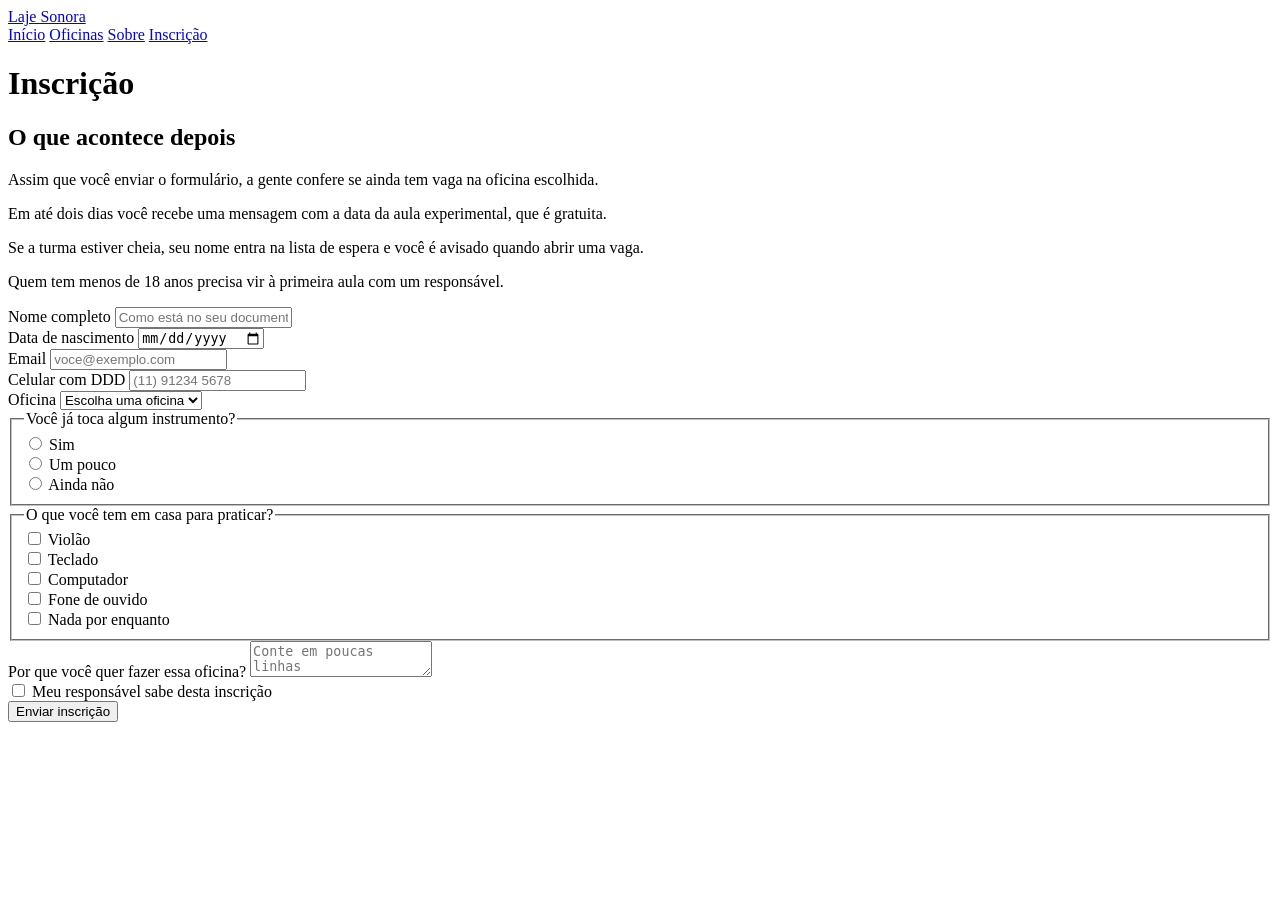
==== inscricao.html @ ee520ac9 "Formulário de inscrição" ====
<!DOCTYPE html>
<html lang="pt-BR">
<head>
  <meta charset="UTF-8">
  <meta name="viewport" content="width=device-width, initial-scale=1.0">
  <title>Laje Sonora | Inscrição</title>
  <link rel="stylesheet" href=".inscricao.css">
</head>
<body>

  <header class="topo">
    <a href="index.html" class="logo">Laje Sonora</a>
    <nav class="menu">
      <a href="index.html">Início</a>
      <a href="oficinas.html">Oficinas</a>
      <a href="sobre.html">Sobre</a>
      <a href="inscricao.html" class="atual">Inscrição</a>
    </nav>
  </header>

  <main class="conteudo">
    <h1 class="titulo-pagina">Inscrição</h1>

    <div class="inscricao">
      <section class="explicacao">
        <h2>O que acontece depois</h2>
        <p>Assim que você enviar o formulário, a gente confere se ainda tem vaga na oficina escolhida.</p>
        <p>Em até dois dias você recebe uma mensagem com a data da aula experimental, que é gratuita.</p>
        <p>Se a turma estiver cheia, seu nome entra na lista de espera e você é avisado quando abrir uma vaga.</p>
        <p class="aviso">Quem tem menos de 18 anos precisa vir à primeira aula com um responsável.</p>
      </section>
    </div>

    <form class="formulario" action="#" method="post">
        <div class="linha">
          <div class="campo">
            <label for="nome">Nome completo</label>
            <input type="text" id="nome" name="nome" placeholder="Como está no seu documento" required>
          </div>

          <div class="campo">
            <label for="nascimento">Data de nascimento</label>
            <input type="date" id="nascimento" name="nascimento" required>
          </div>
        </div>

        <div class="linha">
          <div class="campo">
            <label for="email">Email</label>
            <input type="email" id="email" name="email" placeholder="voce@exemplo.com" required>
          </div>

          <div class="campo">
            <label for="telefone">Celular com DDD</label>
            <input type="tel" id="telefone" name="telefone" placeholder="(11) 91234 5678" required>
          </div>
        </div>

        <div class="campo">
          <label for="oficina">Oficina</label>
          <select id="oficina" name="oficina" required>
            <option value="">Escolha uma oficina</option>
            <option value="violao">Violão do zero</option>
            <option value="beats">Produção de beats</option>
            <option value="canto">Canto em grupo</option>
            <option value="teclado">Teclado e harmonia</option>
            <option value="bateria">Bateria e percussão</option>
            <option value="gravacao">Gravação no celular</option>
          </select>
        </div>

        <fieldset class="grupo">
          <legend>Você já toca algum instrumento?</legend>
          <div class="opcoes">
            <div class="opcao">
              <input type="radio" id="tocaSim" name="toca" value="sim">
              <label for="tocaSim">Sim</label>
            </div>

            <div class="opcao">
              <input type="radio" id="tocaPouco" name="toca" value="pouco">
              <label for="tocaPouco">Um pouco</label>
            </div>

            <div class="opcao">
              <input type="radio" id="tocaNao" name="toca" value="nao">
              <label for="tocaNao">Ainda não</label>
            </div>
          </div>
        </fieldset>

        <fieldset class="grupo">
          <legend>O que você tem em casa para praticar?</legend>
          <div class="opcoes">
            <div class="opcao">
              <input type="checkbox" id="temViolao" name="tem" value="violao">
              <label for="temViolao">Violão</label>
            </div>

            <div class="opcao">
              <input type="checkbox" id="temTeclado" name="tem" value="teclado">
              <label for="temTeclado">Teclado</label>
            </div>

            <div class="opcao">
              <input type="checkbox" id="temComputador" name="tem" value="computador">
              <label for="temComputador">Computador</label>
            </div>

            <div class="opcao">
              <input type="checkbox" id="temFone" name="tem" value="fone">
              <label for="temFone">Fone de ouvido</label>
            </div>

            <div class="opcao">
              <input type="checkbox" id="temNada" name="tem" value="nada">
              <label for="temNada">Nada por enquanto</label>
            </div>
          </div>
        </fieldset>

        <div class="campo">
          <label for="motivo">Por que você quer fazer essa oficina?</label>
          <textarea id="motivo" name="motivo" placeholder="Conte em poucas linhas"></textarea>
        </div>

        <div class="opcao">
          <input type="checkbox" id="responsavel" name="responsavel" required>
          <label for="responsavel">Meu responsável sabe desta inscrição</label>
        </div>

        <div>
          <button type="submit" class="botao">Enviar inscrição</button>
        </div>
      </form>
  </main>

</body>
</html>
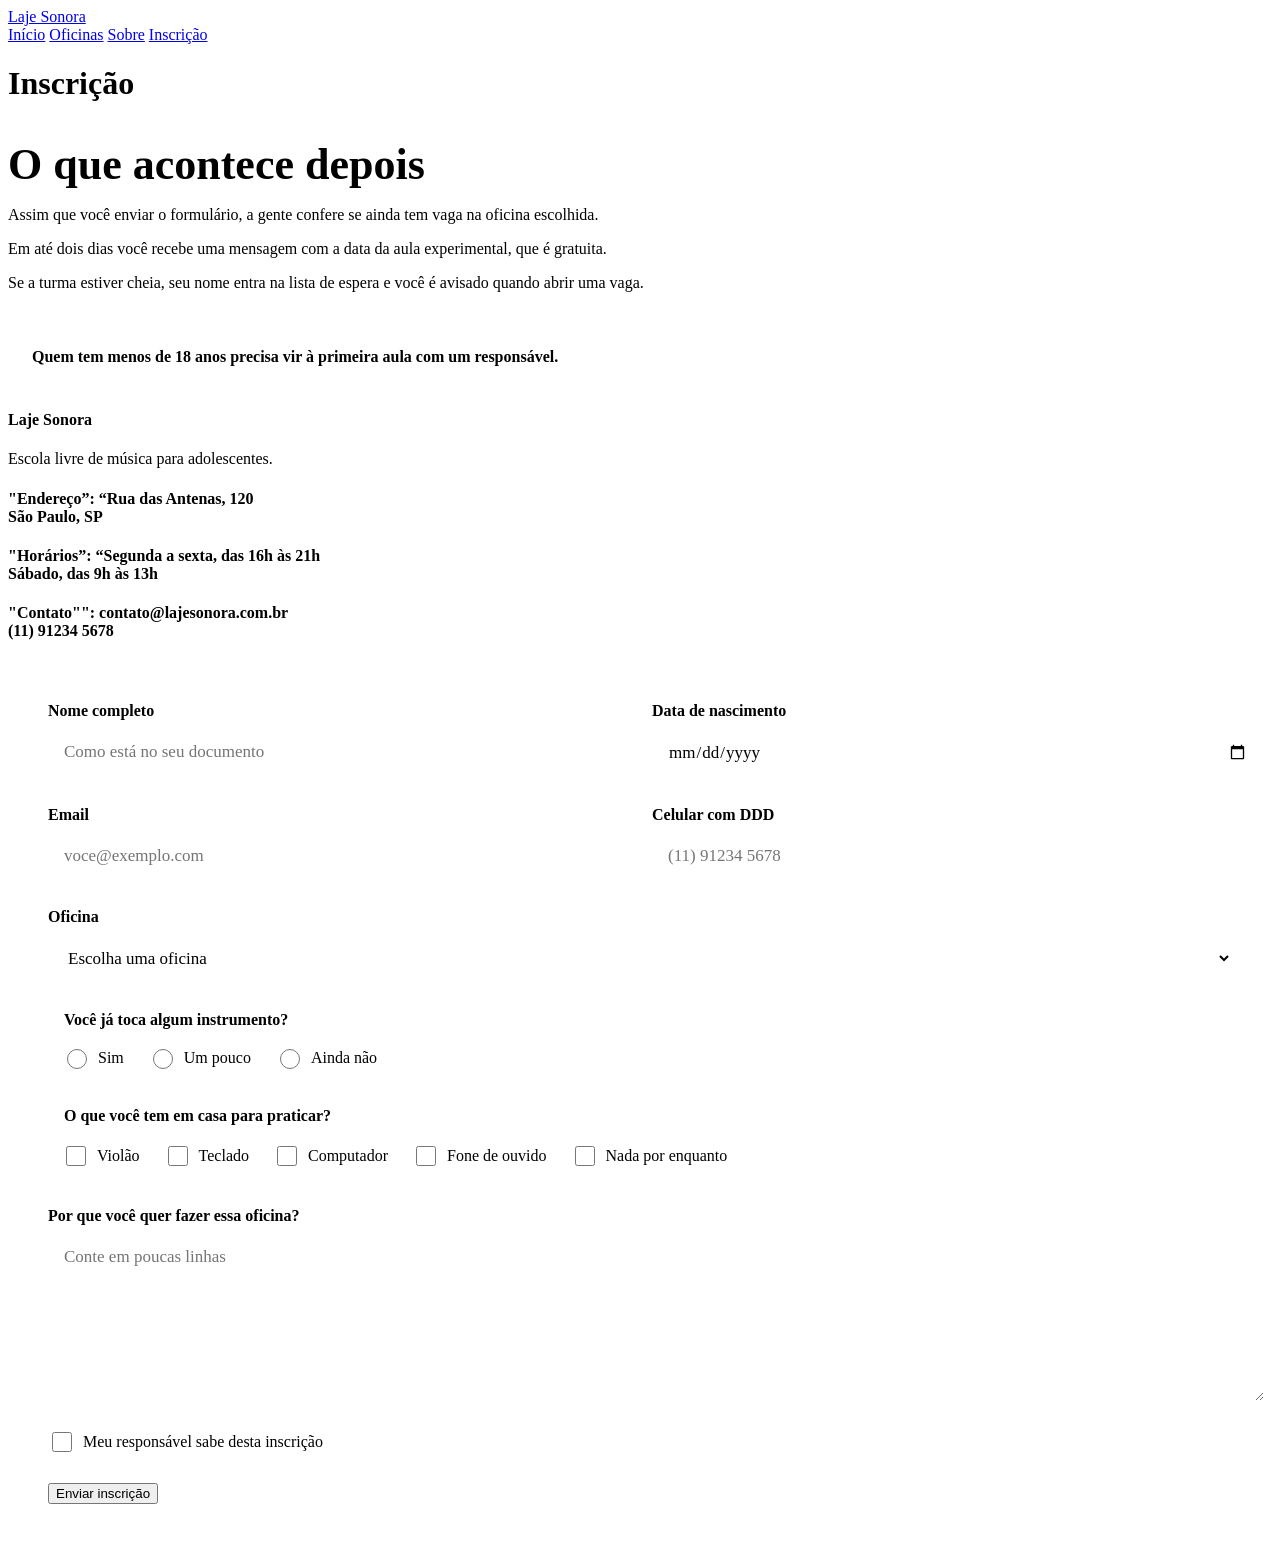
==== commit eed4760b: "Formulário de inscrição 2" ====
--- a/inscricao.html
+++ b/inscricao.html
@@ -1,35 +1,57 @@
 <!DOCTYPE html>
 <html lang="pt-BR">
 <head>
-  <meta charset="UTF-8">
-  <meta name="viewport" content="width=device-width, initial-scale=1.0">
-  <title>Laje Sonora | Inscrição</title>
-  <link rel="stylesheet" href=".inscricao.css">
+    <meta charset="UTF-8">
+    <meta name="viewport" content="width=device-width, initial-scale=1.0">
+    <title>Laje Sonora | Inscrição</title>
+    <link rel="preconnect" href="https://fonts.googleapis.com">
+    <link rel="preconnect" href="https://fonts.gstatic.com" crossorigin>
+    <link href="https://fonts.googleapis.com/css2?family=Archivo:ital,wght@0,100..900;1,100..900&family=Big+Shoulders:opsz,wght@10..72,100..900&display=swap" rel="stylesheet">
+    <link rel="stylesheet" href="./inscricao.css">
 </head>
 <body>
+    <header class="topo">
+        <a href="index.html" class="logo">Laje Sonora</a>
 
-  <header class="topo">
-    <a href="index.html" class="logo">Laje Sonora</a>
-    <nav class="menu">
-      <a href="index.html">Início</a>
-      <a href="oficinas.html">Oficinas</a>
-      <a href="sobre.html">Sobre</a>
-      <a href="inscricao.html" class="atual">Inscrição</a>
-    </nav>
-  </header>
+        <nav class="menu">
+            <a href="index.html">Início</a>
+            <a href="oficinas.html">Oficinas</a>
+            <a href="sobre.html">Sobre</a>
+            <a href="inscricao.html">Inscrição</a>
+        </nav>
+    </header>
 
-  <main class="conteudo">
+<main class="conteudo">
     <h1 class="titulo-pagina">Inscrição</h1>
-
-    <div class="inscricao">
-      <section class="explicacao">
+    
+    <div class="incricao">
+        <section class="explicacao">
         <h2>O que acontece depois</h2>
         <p>Assim que você enviar o formulário, a gente confere se ainda tem vaga na oficina escolhida.</p>
         <p>Em até dois dias você recebe uma mensagem com a data da aula experimental, que é gratuita.</p>
         <p>Se a turma estiver cheia, seu nome entra na lista de espera e você é avisado quando abrir uma vaga.</p>
         <p class="aviso">Quem tem menos de 18 anos precisa vir à primeira aula com um responsável.</p>
-      </section>
+        </section>
     </div>
+</main>
+    
+    <footer class="rodape">
+        <div class="conteudo rodape-colunas">
+            <div class="rodape-coluna">
+                <h4>Laje Sonora</h4>
+                <p>Escola livre de música para adolescentes.</p>
+            </div>
+            <div class="rodape-coluna">
+                <h4>"Endereço”: “Rua das Antenas, 120 <br> São Paulo, SP</h4>
+            </div>
+            <div class="rodape-coluna">
+                <h4>"Horários”: “Segunda a sexta, das 16h às 21h <br> Sábado, das 9h às 13h</h4>
+            </div>
+            <div class="rodape-coluna">
+                <h4>"Contato"": contato@lajesonora.com.br <br> (11) 91234 5678</h4>
+            </div>
+        </div>
+    </footer>
 
     <form class="formulario" action="#" method="post">
         <div class="linha">
@@ -133,7 +155,5 @@
           <button type="submit" class="botao">Enviar inscrição</button>
         </div>
       </form>
-  </main>
-
 </body>
 </html>
--- a/inscricao.css
+++ b/inscricao.css
@@ -0,0 +1,123 @@
+.inscricao {
+    margin-top: 56px;
+    display: flex;
+    gap: 72px;
+  }
+  
+  .explicacao {
+    flex: 1;
+  }
+  
+  .explicacao h2 {
+    font-size: 44px;
+    margin-bottom: 16px;
+  }
+  
+  .explicacao p + p {
+    margin-top: 14px;
+  }
+  
+  .explicacao .aviso {
+    margin-top: 32px;
+    padding: 24px;
+    background-color: var(--fita);
+    font-weight: 600;
+  }
+  
+  .formulario {
+    background-color: var(--branco);
+    border: 3px solid var(--tinta);
+    padding: 40px;
+    flex: 2;
+    display: flex;
+    flex-direction: column;
+    gap: 28px;
+  }
+  
+  .linha {
+    display: flex;
+    gap: 24px;
+  }
+  
+  .campo {
+    flex: 1;
+    display: flex;
+    flex-direction: column;
+    gap: 8px;
+  }
+  
+  .grupo legend {
+    margin-bottom: 12px;
+  }
+  
+  .opcoes {
+    display: flex;
+    flex-wrap: wrap;
+    gap: 24px;
+  }
+  
+  .opcao {
+    display: flex;
+    align-items: center;
+    gap: 8px;
+  }
+
+  .formulario label,
+.formulario legend {
+  font-weight: 700;
+}
+
+.formulario fieldset {
+  border: none;
+}
+
+.formulario input[type="text"],
+.formulario input[type="email"],
+.formulario input[type="tel"],
+.formulario input[type="date"],
+.formulario select,
+.formulario textarea {
+  width: 100%;
+  padding: 14px 16px;
+  border: 2px solid var(--tinta);
+  background-color: var(--concreto);
+  font-family: var(--fonte-texto);
+  font-size: 17px;
+  color: var(--tinta);
+}
+
+.formulario input:focus,
+.formulario select:focus,
+.formulario textarea:focus {
+  outline: 3px solid var(--caixa-dagua);
+  outline-offset: 2px;
+  background-color: var(--branco);
+}
+
+.formulario textarea {
+  height: 140px;
+  resize: vertical;
+}
+
+.formulario .opcao label {
+  font-weight: 500;
+}
+
+.formulario input[type="radio"],
+.formulario input[type="checkbox"] {
+  width: 20px;
+  height: 20px;
+  accent-color: var(--caixa-dagua);
+}
+
+@media (max-width: 800px) {
+    .cartazes,
+    .passos,
+    .rodape-colunas {
+      flex-direction: column;
+    }
+  
+    .cartaz-principal h1 {
+      font-size: 84px;
+    }
+  }
